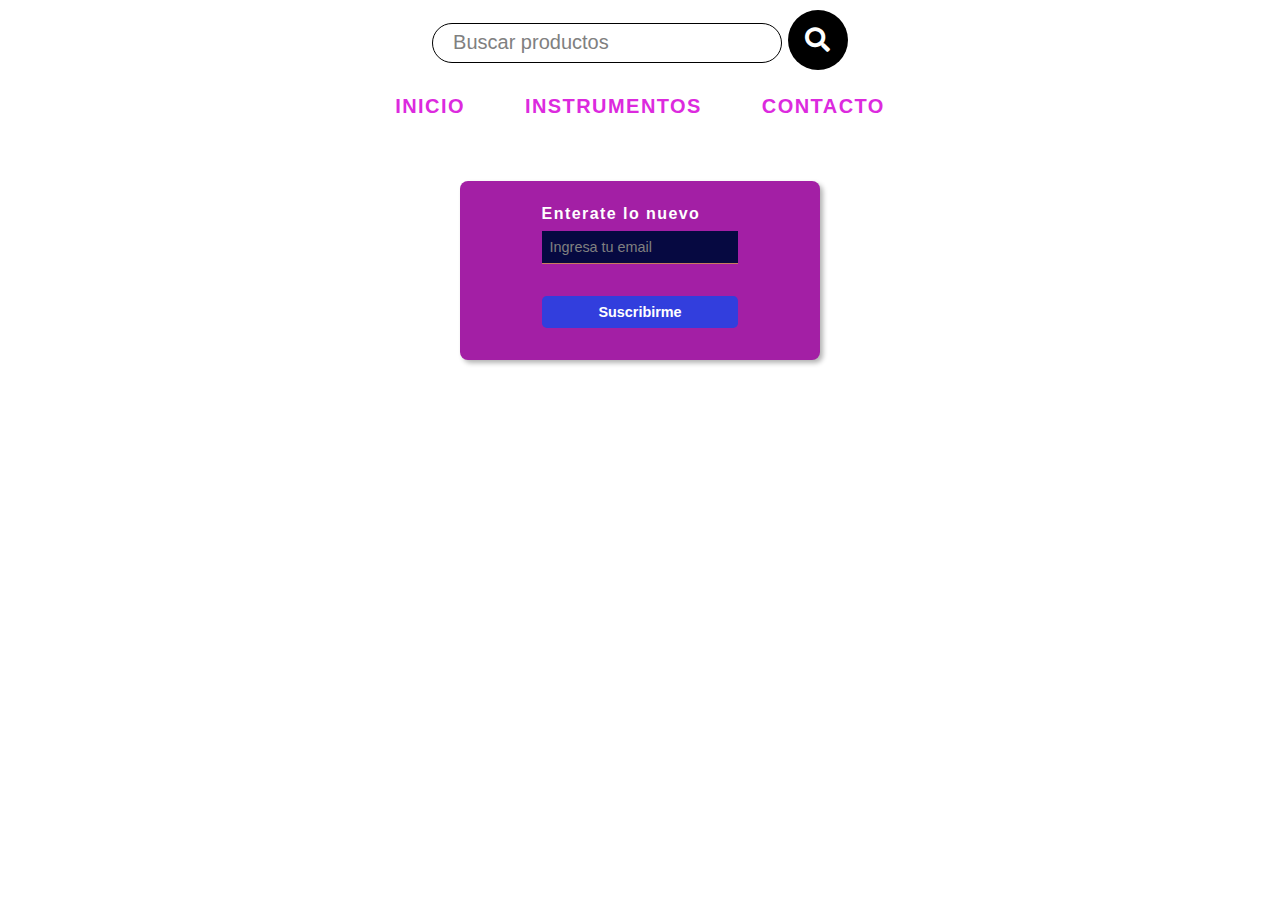
==== contacto.html @ c913740a "Agregue links de bootstrap y js" ====
<!DOCTYPE html>
<html lang="en">

<head>
    <meta charset="UTF-8">
    <meta http-equiv="X-UA-Compatible" content="IE=edge">
    <meta name="viewport" content="width=device-width, initial-scale=1.0">
    <link rel="stylesheet" href="./css/styles.css">
    <link rel="shortcut icon"
        href="https://lacasadelmusico.com.ar/wp-content/uploads/2020/09/logo_final-e1599774278834.png">
    <link rel="stylesheet" href="https://use.fontawesome.com/releases/v5.6.3/css/all.css">
    <link rel="stylesheet" href="https://user.fontawesome.com/releases/v5.8.1/css/all.css"
        integrity="sha384-50oBUHEmvpQ+1lW4y57PTFmhCaXp0ML5d60M1M7uH2+nqUivzIebhnd0JK28anvf" crossorigin="anonymous">
    <title>La Casa del Musico</title>
</head>

<body>
    <header class="header">
        <div class="div_buscador">
            <img class="img_logo"
                src="https://lacasadelmusico.com.ar/wp-content/uploads/2020/09/logo_final-e1599774278834.png" alt="">
            <div class="container_buscador">
                <input class="input_buscador" type="text" placeholder="Buscar productos">
                <div class="btn">
                    <i class="fa-search fa"></i>
                </div>
            </div>
        </div>
        <nav class="nav">
            <ul class="nav_ul">
                <li class="nav_li"><a href="./index.html" class="nav_links">INICIO</a></li>
                <li class="nav_li"><a href="#" class="nav_links">INSTRUMENTOS</a>
                    <ul class="nav_sub">
                        <li class="sub_li"><a class="sub_links" href="./cuerdas.html">Cuerdas</a></li>
                        <li class="sub_li"><a class="sub_links" href="./vientos.html">Ventos</a></li>
                        <li class="sub_li"><a class="sub_links" href="./percusion.html">Percusión</a></li>
                        <li class="sub_li"><a class="sub_links" href="./teclados.html">Teclados</a></li>
                    </ul>
                </li>
                <li class="nav_li"><a href="./contacto.html" class="nav_links">CONTACTO</a></li>
            </ul>
        </nav>
    </header>
    <main class="main">

    </main>
    <footer class="footer">
        <div class="formContainerFooter">
            <!-- Formulario Suscripcion -->
            <form class="form" action="#" method="GET">
                <label for="email" class="form__label">Enterate lo nuevo</label>
                <input type="email" class="form__input" placeholder="Ingresa tu email" name="email" id="email" required>
                <input type="submit" class="form__input form__input--submit" value="Suscribirme">
            </form>
        </div>
        <div><img src="https://lacasadelmusico.com.ar/wp-content/uploads/2020/09/Portada-Neon-Casa-de-la-musica-1.gif" alt=""></div>
    </footer>
</body>

</html>
---- css/styles.css ----
*{
    margin: 0;
    padding: 0;
    box-sizing: border-box;
}

body{
    font-family: sans-serif;
    background-image: url(https://c.wallhere.com/photos/62/db/bricks-118325.jpg!d);
    background-size: cover;
    letter-spacing: 0.09rem;
}

/* HEADER */
.header{
    position: sticky;
    z-index: 10;
}

/* LOGO Y BUSCADOR */
.img_logo{
    animation-name: logo;
    animation-duration: 5s;
    animation-iteration-count: infinite;
}

@keyframes logo{
    0%{
        transform: scale(1);
        filter: brightness(1);
    }
    50%{
        transform: scale(1.05);
        filter: brightness(1.5);
    }
    100%{
        transform: scale(1);
        filter: brightness(1);
    }
}
.div_buscador{
    display: flex;
    align-items: center;
    justify-content: center;
}

.container_buscador{
    padding: 10px;
}

.input_buscador{
    display: inline-block;
    outline: none;
    height: 40px;
    width: 350px;
    padding: 0 20px;
    color: #000;
    border-radius: 50px;
    font-size: 20px;
    border: 1px solid black;
    transition: all .7s ease;
}

::placeholder{
    color: grey;
}

.btn{
    display: inline-block;
    width: 60px;
    height: 60px;
    background: black;
    line-height: 60px;
    border-radius: 50%;
    text-align: center;
    cursor: pointer;
    transition: .5s;
}

.btn i{
    font-size: 25px;
    color: white;
    line-height: 60px;
    transition: all .7s ease;
}


.container_buscador:hover i{
    transform: rotate(360deg)
}

.container_buscador:hover input{
    border: 1.5px #323EDD solid;
}

.btn:hover{
    background:#323EDD;
}

/* NAVEGADOR */
.nav{
    background: rgba(255, 255, 255, 0.6);
    width: 90%;
    margin: 0 auto;
    border-radius: 10px;
}

.nav_ul{
    display: flex;
    align-items: center;
    justify-content: center;
}

.nav_li{
    list-style: none;
    padding: 15px 20px;
}

.nav_links{
    color: #DC2ADE;
    padding: 10px;
    text-decoration: none;
    font-size: 20px;
    font-weight: 600;
    border-radius: 10px;
}

.nav_sub{
    position: absolute;
    display: none;
    list-style: none;
    margin-top: 15px;
    margin-left: 15px;
    width: 150px;
    background-color: #323EDD;
    border-radius: 10px;
    border-left: solid 1px black;
    border-right: solid 1px black;
}

.sub_li{
    text-align: left;
    padding: 5px;
    margin: 5px;
    background: #323EDD;
    border-bottom: groove 1px black;
    transition: all 0.9s ease;
}

.sub_links{
    /* color: #DC2ADE; */
    color: white;
    text-decoration: none;
    font-size: 20px;
    font-weight: 400;
}

.nav_links:hover{
    border-bottom: #323EDD groove 1px;
    transition: all 0.5s ease;
}

.nav_ul li:hover .nav_sub{
    display: block;
}

.sub_li:hover{
    background: black;
}

/* SLIDER */
.slider{
    position: relative;
    width: 1200px;
    height: 450px;
    margin: 30px auto;
    list-style: none;
    display: flex;
    justify-content: center;
    align-items: flex-end;
}

.slider img{
    position: absolute;
    top: 0;
    left: 0;
    width: 100%;
    height: 100%;
    opacity: 0;
    transition: all 0.6s ease-in;
}

.slider input[type="radio"]{
    position: relative;
    margin: 10px;
    cursor: pointer;
    z-index: 1;
}

.slider input[type="radio"]:checked ~ img{
    opacity: 1;
}

/* PRODUCTOS DESTACADOS */
.destacados{
    width: 80%;
    height: auto;
    margin: 0 auto;
    text-align: center;
    font-weight: 500;
    color: #DC2ADE;
    background: rgba(255, 255, 255, 0.6);
    border-radius: 10px;
}

.destacados:hover{
    transform: rotateY(25deg) scale(1.1);
    cursor: pointer;
    transition: all 0.9s ease-out;
}

.div_destacados{
    width: 75%;
    margin: 0 auto;
    display: flex;
    align-items: center;
    justify-content: space-between;
    flex-wrap: wrap;
}


.cont_productos{
    height: 350px;
    width: 200px;
    box-shadow: 0 2px 2px rgba(0,0,0, .2);
    margin:25px 10px;
    background-color: white;
    border-radius: 10px;
    transition: all 0.7s;
}

.cont_productos:hover{
    transform: translateY(-5px) scale(1.05);
    border: solid #DC2ADE 2px;
}

.card{
    height: 40px;
    width: 100%;
    margin-bottom: 170px;
}

.card img{
    margin: auto;
    display: block;
    height: 190px;
    width: 190px;
}

.info{
    height: 70px;
    width: 100%;
    border-bottom: solid 1px #555;
}

.info h2{
    font-size: 0.99em;
    text-align: center;
    margin-bottom: 0.3em;
}

.info p{
    text-align: center;
    font-size: .9em;
    color: #555;
}

.precio{
    height: 50px;
    width: 85%;
    margin: auto;
    display: flex;
    justify-content: space-between;
    align-items: center;
}

.box_precio{
    width: 80px;
}

.precio1{
    color: red;
    font-size: .8em;
}

.precio2{
    font-size:1.5em;
}

.shoping{
    font-size: 1.5em;
    color: #555;
}

.footer{
    background: rgba(255, 255, 255, 0.6);
    width: 100%;
    margin: 0 auto;
    padding: 40px;
    display: flex;
    justify-content: space-evenly;
    align-items: center;
    flex-wrap: wrap;
}

.texto_footer{
    text-align: center;
    color: #DC2ADE;
    font-weight: 500;
}

.logo_footer{
    display: block;
    margin: 0 auto;
}


/* FORMULARIO CONTACTO */
.formContainer{
    width: 50%;
    margin: 0.5rem auto;
    padding: 1.5rem 1rem;
    background-color: #323EDD;
    border-radius: 0.5rem;
    box-shadow: 3px 3px 5px 0px rgb(0 0 0 / 30%);
}
.formContainerFooter{
    width: 30%;
    margin: 0.5rem auto;
    padding: 1.5rem 1rem;
    background-color:#a31fa5;
    border-radius: 0.5rem;
    box-shadow: 3px 3px 5px 0px rgb(0 0 0 / 30%);
}
.form{
    text-align: center;
}
.form__label{
    display: inline-block;
    width: 60%;
    text-align: left;
    color: white;
    font-weight: 600;
}
.form__input, .form__textarea{
    width: 60%;
    margin: 0.5rem;
    padding: 0.5rem;
    background-color: #060941;
    color: white;
    border: none;
    border-bottom: solid 1px #c87d5d;
    font-family: 'Poppins', sans-serif;
    font-size: 0.9rem;
}
.form__textarea{
    height: 5rem;
    resize: none;
}
.form__input:focus, .form__textarea:focus{
    outline: none;
}
.form__input--submit{
    background-color: #323EDD;
    margin-top: 1.5rem;
    border-radius: 0.3rem;
    border-bottom: none;
    font-weight: 700;
    cursor: pointer;
}
.form__input--submit:hover{
    background-color:#14195f;
}
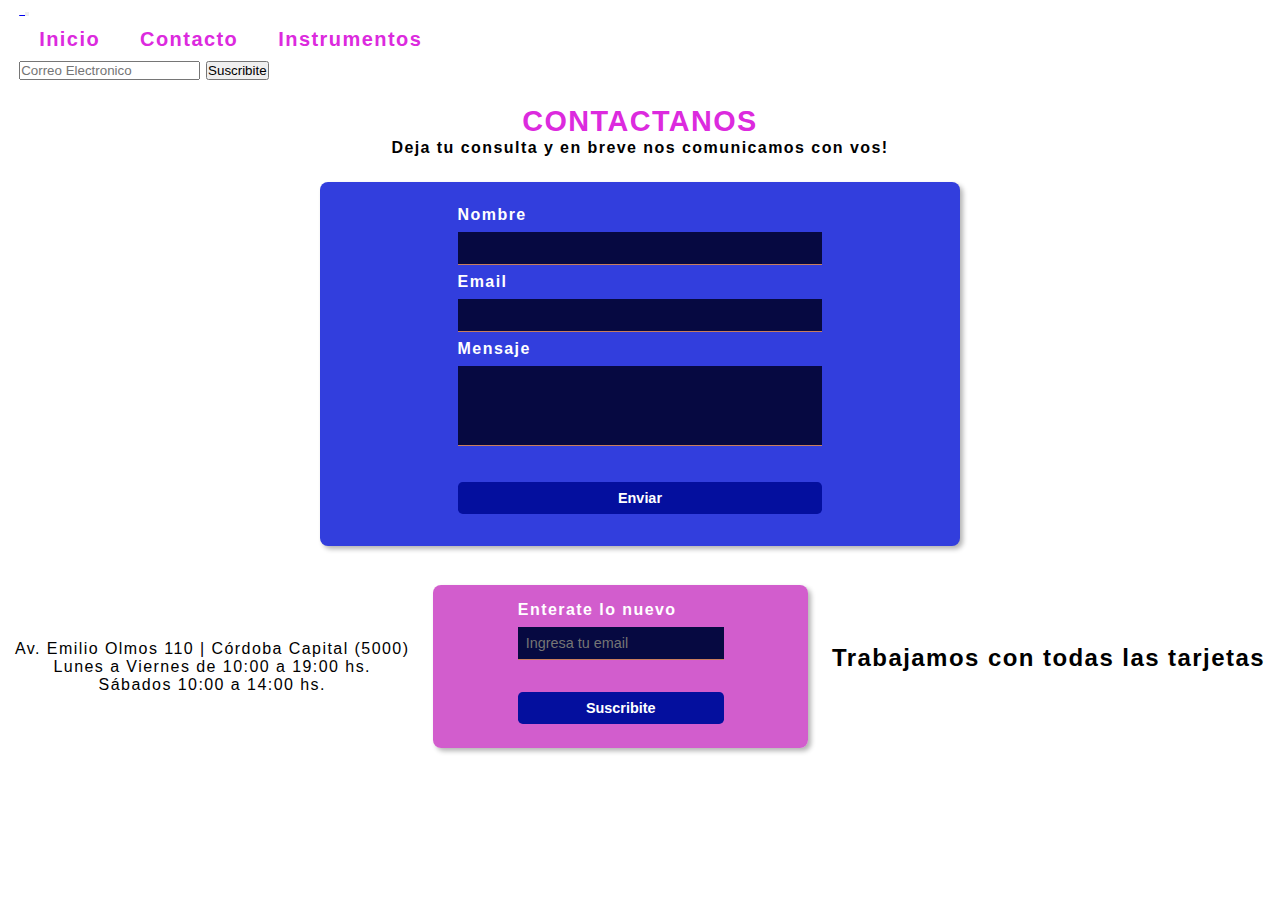
==== commit fd3d34cc: "Se agrego bootstrap al proyecto, se hicieron modificaciones en el index y contacto y se aplicaron me" ====
--- a/contacto.html
+++ b/contacto.html
@@ -5,56 +5,131 @@
     <meta charset="UTF-8">
     <meta http-equiv="X-UA-Compatible" content="IE=edge">
     <meta name="viewport" content="width=device-width, initial-scale=1.0">
-    <link rel="stylesheet" href="./css/styles.css">
+    <!-- ICONO DE LA PAGINA -->
     <link rel="shortcut icon"
         href="https://lacasadelmusico.com.ar/wp-content/uploads/2020/09/logo_final-e1599774278834.png">
+    <!-- FONTAWESOME -->
     <link rel="stylesheet" href="https://use.fontawesome.com/releases/v5.6.3/css/all.css">
     <link rel="stylesheet" href="https://user.fontawesome.com/releases/v5.8.1/css/all.css"
         integrity="sha384-50oBUHEmvpQ+1lW4y57PTFmhCaXp0ML5d60M1M7uH2+nqUivzIebhnd0JK28anvf" crossorigin="anonymous">
+    <!-- LINK DE BOOTSTRAP -->
+    <link href="https://cdn.jsdelivr.net/npm/bootstrap@5.1.3/dist/css/bootstrap.min.css" rel="stylesheet"
+        integrity="sha384-1BmE4kWBq78iYhFldvKuhfTAU6auU8tT94WrHftjDbrCEXSU1oBoqyl2QvZ6jIW3" crossorigin="anonymous">
+    <!-- LINK DE CSS -->
+    <link rel="stylesheet" href="./css/styles.css">
+    <!-- LINK DE FUENTE -->
+    <link rel="preconnect" href="https://fonts.googleapis.com">
+    <link rel="preconnect" href="https://fonts.gstatic.com" crossorigin>
+    <link href="https://fonts.googleapis.com/css2?family=Montserrat:ital@1&display=swap" rel="stylesheet">
     <title>La Casa del Musico</title>
 </head>
 
 <body>
-    <header class="header">
-        <div class="div_buscador">
-            <img class="img_logo"
-                src="https://lacasadelmusico.com.ar/wp-content/uploads/2020/09/logo_final-e1599774278834.png" alt="">
-            <div class="container_buscador">
-                <input class="input_buscador" type="text" placeholder="Buscar productos">
-                <div class="btn">
-                    <i class="fa-search fa"></i>
+    <header class="header container-fluid">
+        <!-- __________________________ -->
+        <!-- NAVEGADOR -->
+        <!-- __________________________ -->
+        <nav id="menu" class="nav navbar navbar-expand-lg navbar-light">
+            <div class="container-fluid">
+                <a class="navbar-brand" href="./index.html">
+                    <img class="img_logo"
+                            src="https://lacasadelmusico.com.ar/wp-content/uploads/2020/09/logo_final-e1599774278834.png"
+                            alt="">
+                </a>
+                <button class="navbar-toggler" type="button" data-bs-toggle="collapse"
+                    data-bs-target="#navbarSupportedContent" aria-controls="navbarSupportedContent"
+                    aria-expanded="false" aria-label="Toggle navigation">
+                    <span class="navbar-toggler-icon"></span>
+                </button>
+                <div class="collapse navbar-collapse" id="navbarSupportedContent">
+                    <ul class="nav_ul navbar-nav me-auto mb-2 mb-lg-0">
+                        <li class="nav_li nav-item">
+                            <a class="nav_links active" aria-current="page" href="./index.html">Inicio</a>
+                        </li>
+                        <li class="nav_li nav-item">
+                            <a class="nav_links" href="./contacto.html">Contacto</a>
+                        </li>
+                        <li class="nav_li nav-item dropdown">
+                            <a class="nav_links dropdown-toggle" href="#" id="navbarDropdown" role="button"
+                                data-bs-toggle="dropdown" aria-expanded="false">
+                                Instrumentos
+                            </a>
+                            <ul class="nav_sub dropdown-menu" aria-labelledby="navbarDropdown">
+                                <li class="sub_li"><a class="dropdown-item sub_links" href="./cuerdas.html">Cuerdas</a>
+                                </li>
+                                <li class="sub_li"><a class="dropdown-item sub_links" href="./vientos.html">Ventos</a>
+                                </li>
+                                <li class="sub_li"><a class="dropdown-item sub_links"
+                                        href="./percusion.html">Percusión</a></li>
+                                <li class="sub_li"><a class="dropdown-item sub_links"
+                                        href="./teclados.html">Teclados</a></li>
+                            </ul>
+                    </ul>
+                    <form class="d-flex">
+                        <input class="form-control me-2" type="email" placeholder="Correo Electronico"
+                            aria-label="email">
+                        <button class="btn btn-primary btn-primary-outline-success" type="button">Suscribite</button>
+                    </form>
                 </div>
             </div>
-        </div>
-        <nav class="nav">
-            <ul class="nav_ul">
-                <li class="nav_li"><a href="./index.html" class="nav_links">INICIO</a></li>
-                <li class="nav_li"><a href="#" class="nav_links">INSTRUMENTOS</a>
-                    <ul class="nav_sub">
-                        <li class="sub_li"><a class="sub_links" href="./cuerdas.html">Cuerdas</a></li>
-                        <li class="sub_li"><a class="sub_links" href="./vientos.html">Ventos</a></li>
-                        <li class="sub_li"><a class="sub_links" href="./percusion.html">Percusión</a></li>
-                        <li class="sub_li"><a class="sub_links" href="./teclados.html">Teclados</a></li>
-                    </ul>
-                </li>
-                <li class="nav_li"><a href="./contacto.html" class="nav_links">CONTACTO</a></li>
-            </ul>
         </nav>
     </header>
+    <!-- __________________ -->
+    <!-- CONTENIDO PRINCIPAL -->
+    <!-- ____________________ -->
     <main class="main">
+        <section class="sectionIndex">
+            <h2 class="textoSection"><span class="tdestacado">CONTACTANOS</span> 
+                
+            </h2>
+            <p class="textoSection fs-5"> Deja tu consulta y en breve nos comunicamos con vos!
+            </p>
+        </section>
+        <!-- Formulario de Contacto -->
+        <div class="formContainer">
+            <form class="form" action="#" method="GET">
+                <label for="nombre" class="form__label">Nombre</label>
+                <input type="text" id="nombre" class="form__input" name="Nombre" required>
+                <label for="email" class="form__label">Email</label>
+                <input type="email" id="email" class="form__input" name="Email" required>
+                <label for="mensaje" class="form__label">Mensaje</label>
+                <textarea class="form__textarea" name="Mensaje" id="mensaje" cols="30" rows="10"></textarea>
+                <input type="submit" class="form__input form__input--submit" value="Enviar">
+            </form>
+        </div>
 
     </main>
+    <!-- _________________________ -->
+    <!-- FOOTER -->
+    <!-- _________________________ -->
     <footer class="footer">
+        <div class="footer1">
+            <img class="img_logo logo_footer"
+                src="https://lacasadelmusico.com.ar/wp-content/uploads/2020/09/logo_final-e1599774278834.png" alt="">
+            <div class="texto_footer">
+                <p class="fw-bold fs-6">Av. Emilio Olmos 110 | Córdoba Capital (5000)</p>
+                <p class="fw-bold fs-6">Lunes a Viernes de 10:00 a 19:00 hs.</p>
+                <p class="fw-bold fs-6">Sábados 10:00 a 14:00 hs.</p>
+            </div>
+        </div>
         <div class="formContainerFooter">
             <!-- Formulario Suscripcion -->
             <form class="form" action="#" method="GET">
                 <label for="email" class="form__label">Enterate lo nuevo</label>
                 <input type="email" class="form__input" placeholder="Ingresa tu email" name="email" id="email" required>
-                <input type="submit" class="form__input form__input--submit" value="Suscribirme">
+                <input type="submit" class="form__input form__input--submit" value="Suscribite">
             </form>
         </div>
-        <div><img src="https://lacasadelmusico.com.ar/wp-content/uploads/2020/09/Portada-Neon-Casa-de-la-musica-1.gif" alt=""></div>
+        <div>
+            <h2 class="fs-5 fw-bold text-center m-2">Trabajamos con todas las tarjetas</h2>
+            <img class="d-block imgfooter"
+                src="https://senordescuento.com/wp-content/uploads/2019/06/tarjetas-credito-logos.png" alt="">
+        </div>
     </footer>
+    <!-- LINK DE JS -->
+    <script src="https://cdn.jsdelivr.net/npm/bootstrap@5.1.3/dist/js/bootstrap.bundle.min.js"
+        integrity="sha384-ka7Sk0Gln4gmtz2MlQnikT1wXgYsOg+OMhuP+IlRH9sENBO0LRn5q+8nbTov4+1p"
+        crossorigin="anonymous"></script>
 </body>
 
 </html>--- a/css/styles.css
+++ b/css/styles.css
@@ -19,6 +19,7 @@
 
 /* LOGO Y BUSCADOR */
 .img_logo{
+    width: 90%;
     animation-name: logo;
     animation-duration: 5s;
     animation-iteration-count: infinite;
@@ -38,71 +39,16 @@
         filter: brightness(1);
     }
 }
-.div_buscador{
-    display: flex;
-    align-items: center;
-    justify-content: center;
-}
-
-.container_buscador{
-    padding: 10px;
-}
-
-.input_buscador{
-    display: inline-block;
-    outline: none;
-    height: 40px;
-    width: 350px;
-    padding: 0 20px;
-    color: #000;
-    border-radius: 50px;
-    font-size: 20px;
-    border: 1px solid black;
-    transition: all .7s ease;
-}
-
-::placeholder{
-    color: grey;
-}
-
-.btn{
-    display: inline-block;
-    width: 60px;
-    height: 60px;
-    background: black;
-    line-height: 60px;
-    border-radius: 50%;
-    text-align: center;
-    cursor: pointer;
-    transition: .5s;
-}
-
-.btn i{
-    font-size: 25px;
-    color: white;
-    line-height: 60px;
-    transition: all .7s ease;
-}
-
-
-.container_buscador:hover i{
-    transform: rotate(360deg)
-}
-
-.container_buscador:hover input{
-    border: 1.5px #323EDD solid;
-}
-
-.btn:hover{
-    background:#323EDD;
-}
 
 /* NAVEGADOR */
 .nav{
     background: rgba(255, 255, 255, 0.6);
-    width: 90%;
+    width: 97%;
     margin: 0 auto;
     border-radius: 10px;
+    display: flex;
+    justify-content: space-between;
+    align-items: center;
 }
 
 .nav_ul{
@@ -113,7 +59,7 @@
 
 .nav_li{
     list-style: none;
-    padding: 15px 20px;
+    padding: 10px 10px;
 }
 
 .nav_links{
@@ -160,56 +106,46 @@
     transition: all 0.5s ease;
 }
 
-.nav_ul li:hover .nav_sub{
-    display: block;
-}
-
-.sub_li:hover{
-    background: black;
-}
 
 /* SLIDER */
 .slider{
-    position: relative;
-    width: 1200px;
-    height: 450px;
+    width: 95%;
+    max-height: 35rem;
+    overflow: hidden;
     margin: 30px auto;
-    list-style: none;
-    display: flex;
-    justify-content: center;
-    align-items: flex-end;
-}
-
-.slider img{
-    position: absolute;
-    top: 0;
-    left: 0;
-    width: 100%;
-    height: 100%;
-    opacity: 0;
-    transition: all 0.6s ease-in;
-}
-
-.slider input[type="radio"]{
-    position: relative;
-    margin: 10px;
-    cursor: pointer;
-    z-index: 1;
-}
-
-.slider input[type="radio"]:checked ~ img{
-    opacity: 1;
-}
-
+}
+/* SECTION INDEX */
+.sectionIndex{
+    width: 75%;
+    margin: 1rem auto;
+    padding: 0.5rem;
+    background-color: rgba(255, 255, 255, 0.8);
+    text-align: center;
+    border-radius: 15px;
+}
+
+.tdestacado{
+    color:  #DC2ADE;
+    font-weight: bold;
+    font-size:larger
+}
+
+.textoSection{
+    text-align: center;
+    padding: 0.05rem;
+    font-weight: bold;
+}
 /* PRODUCTOS DESTACADOS */
 .destacados{
-    width: 80%;
+    width: 70%;
     height: auto;
     margin: 0 auto;
-    text-align: center;
+    margin-bottom: 15px;
+    text-align: center;
+    justify-content: space-evenly;
     font-weight: 500;
     color: #DC2ADE;
-    background: rgba(255, 255, 255, 0.6);
+    background: rgba(0, 0, 0, 0.9);
     border-radius: 10px;
 }
 
@@ -220,11 +156,11 @@
 }
 
 .div_destacados{
-    width: 75%;
+    width: 90%;
     margin: 0 auto;
     display: flex;
     align-items: center;
-    justify-content: space-between;
+    justify-content: space-evenly;
     flex-wrap: wrap;
 }
 
@@ -233,7 +169,7 @@
     height: 350px;
     width: 200px;
     box-shadow: 0 2px 2px rgba(0,0,0, .2);
-    margin:25px 10px;
+    margin:15px 15px;
     background-color: white;
     border-radius: 10px;
     transition: all 0.7s;
@@ -302,11 +238,12 @@
     color: #555;
 }
 
+/* FOOTER */
 .footer{
     background: rgba(255, 255, 255, 0.6);
     width: 100%;
-    margin: 0 auto;
-    padding: 40px;
+    margin: 1rem auto;
+    padding: 15px;
     display: flex;
     justify-content: space-evenly;
     align-items: center;
@@ -315,20 +252,25 @@
 
 .texto_footer{
     text-align: center;
-    color: #DC2ADE;
-    font-weight: 500;
+    color:black;
 }
 
 .logo_footer{
+    width: 50%;
     display: block;
     margin: 0 auto;
+}
+
+.imgfooter{
+    width: 90%;
+    margin:-25px auto;
 }
 
 
 /* FORMULARIO CONTACTO */
 .formContainer{
     width: 50%;
-    margin: 0.5rem auto;
+    margin: 1rem auto;
     padding: 1.5rem 1rem;
     background-color: #323EDD;
     border-radius: 0.5rem;
@@ -337,8 +279,8 @@
 .formContainerFooter{
     width: 30%;
     margin: 0.5rem auto;
-    padding: 1.5rem 1rem;
-    background-color:#a31fa5;
+    padding: 1rem 1rem;
+    background-color:rgba(199, 53, 192, 0.8);
     border-radius: 0.5rem;
     box-shadow: 3px 3px 5px 0px rgb(0 0 0 / 30%);
 }
@@ -371,7 +313,7 @@
     outline: none;
 }
 .form__input--submit{
-    background-color: #323EDD;
+    background-color: #040f9e;
     margin-top: 1.5rem;
     border-radius: 0.3rem;
     border-bottom: none;
@@ -381,3 +323,39 @@
 .form__input--submit:hover{
     background-color:#14195f;
 }
+
+/* MEDIA QUERIES */
+
+@media(max-width:768px){
+    .footer{
+        flex-direction: column;
+        justify-content: center;
+        align-items: center;
+    }
+    .formContainerFooter{
+        width: 80%;
+    }
+    .formContainer{
+        width: 80%;
+    }
+    .div_destacados{
+        width: 100%;
+    }
+    
+    
+    .cont_productos{
+        margin:2px 2px;
+    }
+}
+
+@media(max-width:425px){
+    /* .slider{
+        display: none; */
+    /* } */
+    .formContainerFooter{
+        width: 90%;
+}
+    .formContainer{
+        width: 90%;
+    }
+}